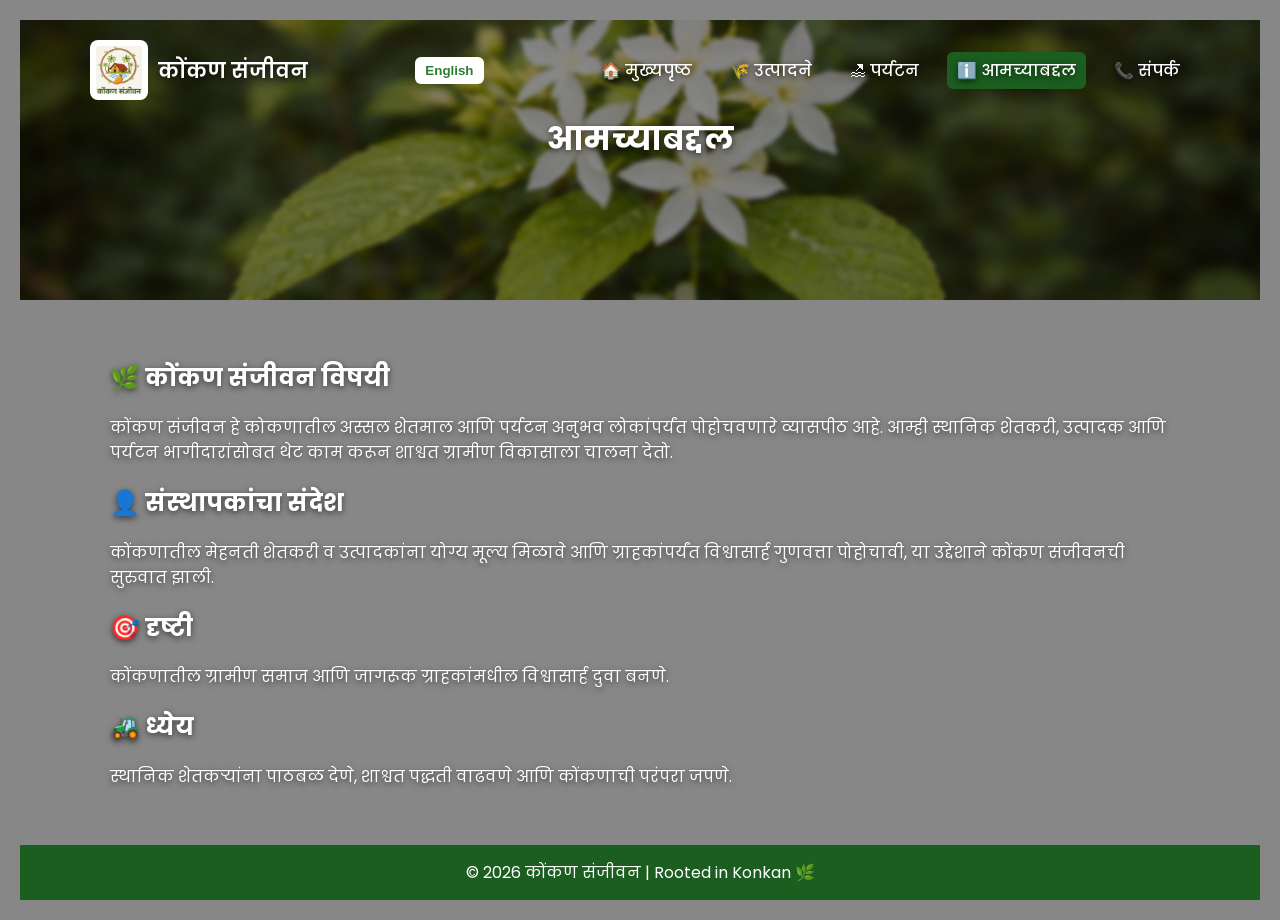
==== about.html @ dee040ec "Update about.html" ====
<!DOCTYPE html>
<html lang="mr">
<head>
<link rel="stylesheet" href="css/style.css">
<meta charset="UTF-8">
<title data-mr="आमच्याबद्दल | कोंकण संजीवन" data-en="About Us | Konkan Sanjeevan">
आमच्याबद्दल | कोंकण संजीवन
</title>

<!-- SEO -->
<meta name="description"
      content="Konkan Sanjeevan connects people with authentic Konkan farm products and tourism while supporting local farmers and sustainable rural livelihoods.">
<meta name="keywords"
      content="Konkan products, organic rice, alphonso mango, konkan tourism, local farmers, rural development">
<meta name="viewport" content="width=device-width, initial-scale=1.0">

<link href="https://fonts.googleapis.com/css2?family=Poppins&display=swap" rel="stylesheet">

</head>

<body>

<header class="site-header">
<header class="site-header about-header">
  <div class="nav-container">

    <div class="logo">
      <img src="images/konkansanjeevan_logo.png" alt="Konkan Sanjeevan">
      <span data-mr="कोंकण संजीवन" data-en="Konkan Sanjeevan">
        कोंकण संजीवन
      </span>
    </div>

    <button class="lang-btn" id="langBtn" onclick="toggleLanguage()">English</button>

    <div class="menu-toggle" onclick="toggleMenu()">☰</div>

    <nav id="navMenu">
      <a href="index.html" data-mr="🏠 मुख्यपृष्ठ" data-en="🏠 Home">🏠 मुख्यपृष्ठ</a>
      <a href="products.html" data-mr="🌾 उत्पादने" data-en="🌾 Products">🌾 उत्पादने</a>
      <a href="tourism.html" data-mr="🏖 पर्यटन" data-en="🏖 Tourism">🏖 पर्यटन</a>
      <a href="about.html" class="active" data-mr="ℹ️ आमच्याबद्दल" data-en="ℹ️ About">ℹ️ आमच्याबद्दल</a>
      <a href="contact.html" data-mr="📞 संपर्क" data-en="📞 Contact">📞 संपर्क</a>
    </nav>
  </div>

  <h1 class="page-title"
      data-mr="आमच्याबद्दल"
      data-en="About Us">
      आमच्याबद्दल
  </h1>
</header>

<section class="section">

  <!-- ABOUT -->
  <div class="box">
    <h2 data-mr="🌿 कोंकण संजीवन विषयी" data-en="🌿 About Konkan Sanjeevan">
      🌿 कोंकण संजीवन विषयी
    </h2>

    <p data-mr="कोंकण संजीवन हे कोकणातील अस्सल शेतमाल आणि पर्यटन अनुभव लोकांपर्यंत पोहोचवणारे व्यासपीठ आहे. आम्ही स्थानिक शेतकरी, उत्पादक आणि पर्यटन भागीदारांसोबत थेट काम करून शाश्वत ग्रामीण विकासाला चालना देतो."
       data-en="Konkan Sanjeevan is a purpose-driven platform connecting people with authentic Konkan farm products and tourism experiences while supporting local farmers and sustainable rural livelihoods.">
       कोंकण संजीवन हे कोकणातील अस्सल शेतमाल आणि पर्यटन अनुभव लोकांपर्यंत पोहोचवणारे व्यासपीठ आहे. आम्ही स्थानिक शेतकरी, उत्पादक आणि पर्यटन भागीदारांसोबत थेट काम करून शाश्वत ग्रामीण विकासाला चालना देतो.
    </p>
  </div>

  <!-- FOUNDER -->
  <div class="box">
    <h2 data-mr="👤 संस्थापकांचा संदेश" data-en="👤 Founder’s Message">
      👤 संस्थापकांचा संदेश
    </h2>

    <p data-mr="कोंकणातील मेहनती शेतकरी व उत्पादकांना योग्य मूल्य मिळावे आणि ग्राहकांपर्यंत विश्वासार्ह गुणवत्ता पोहोचावी, या उद्देशाने कोंकण संजीवनची सुरुवात झाली."
       data-en="Konkan Sanjeevan was started with a simple vision — to ensure that hardworking people of Konkan receive fair value and customers receive quality they can trust.">
       कोंकणातील मेहनती शेतकरी व उत्पादकांना योग्य मूल्य मिळावे आणि ग्राहकांपर्यंत विश्वासार्ह गुणवत्ता पोहोचावी, या उद्देशाने कोंकण संजीवनची सुरुवात झाली.
    </p>
  </div>

  <!-- VISION & MISSION -->
  <div class="icons">

    <div class="icon-box">
      <h2 data-mr="🎯 दृष्टी" data-en="🎯 Vision">🎯 दृष्टी</h2>
      <p data-mr="कोंकणातील ग्रामीण समाज आणि जागरूक ग्राहकांमधील विश्वासार्ह दुवा बनणे."
         data-en="To become a trusted bridge between Konkan’s rural communities and conscious consumers.">
         कोंकणातील ग्रामीण समाज आणि जागरूक ग्राहकांमधील विश्वासार्ह दुवा बनणे.
      </p>
    </div>

    <div class="icon-box">
      <h2 data-mr="🚜 ध्येय" data-en="🚜 Mission">🚜 ध्येय</h2>
      <p data-mr="स्थानिक शेतकऱ्यांना पाठबळ देणे, शाश्वत पद्धती वाढवणे आणि कोंकणाची परंपरा जपणे."
         data-en="Support local farmers, promote sustainable practices, and preserve Konkan’s heritage.">
         स्थानिक शेतकऱ्यांना पाठबळ देणे, शाश्वत पद्धती वाढवणे आणि कोंकणाची परंपरा जपणे.
      </p>
    </div>

  </div>

</section>

<footer>
  © 2026 कोंकण संजीवन | Rooted in Konkan 🌿
</footer>

<script>
function toggleMenu(){
  document.getElementById("navMenu").classList.toggle("show");
}

let lang="mr";
function toggleLanguage(){
  document.querySelectorAll("[data-mr]").forEach(el=>{
    el.innerText=(lang==="mr")?el.dataset.en:el.dataset.mr;
  });
  document.getElementById("langBtn").innerText=(lang==="mr")?"मराठी":"English";
  lang=(lang==="mr")?"en":"mr";
}
</script>

</body>
</html>
---- css/style.css ----
/* ========== GLOBAL RESET ========== */
* { box-sizing: border-box; }

body{
  margin:0;
  font-family:Poppins, Arial, sans-serif;
  background:#f4f6f4;
  color:#333;
}

/* ========== HEADER ========== */
.site-header{
  position: relative;
  color:#fff;
  padding:20px;
  min-height:280px;
  overflow:hidden;

  background-size:cover;
  background-position:center;
  background-repeat:no-repeat;

  transition: background-image 1s ease-in-out;
}

/* Dark overlay */
.site-header::before{
  content:"";
  position:absolute;
  inset:0;
  background:rgba(0,0,0,0.45);
  z-index:0;
}

/* Slight blur */
.site-header::after{
  content:"";
  position:absolute;
  inset:0;
  backdrop-filter: blur(2px);
  z-index:0;
}

/* Keep content above overlay */
.site-header *{
  position: relative;
  z-index:1;
}

/* Header images per page */
.home-header{background-image:url("../images/header1.jpg");}
.products-header{background-image:url("../images/header2.jpg");}
.tourism-header{background-image:url("../images/header3.jpg");}
.about-header{background-image:url("../images/header1.jpg");}
.contact-header{background-image:url("../images/header3.jpg");}

/* Premium text shadow */
.site-header h1,
.site-header h2,
.site-header p,
.site-header span,
.site-header a{
  text-shadow:0 2px 6px rgba(0,0,0,0.6);
}

/* ========== NAVBAR ========== */
.nav-container{
  max-width:1100px;
  margin:auto;
  display:flex;
  align-items:center;
  justify-content:space-between;
}

.logo{
  display:flex;
  align-items:center;
  gap:10px;
  font-size:1.3rem;
  font-weight:600;
}

.logo img{
  height:60px;
  background:#fff;
  padding:6px;
  border-radius:8px;
}

nav{
  display:flex;
  gap:18px;
}

nav a{
  color:#fff;
  text-decoration:none;
  padding:6px 10px;
  border-radius:6px;
  font-weight:500;
}

nav a:hover{background:rgba(255,255,255,0.2);}
nav a.active{background:#1b5e20;}

.menu-toggle{
  display:none;
  font-size:1.8rem;
  cursor:pointer;
}

.lang-btn{
  background:#fff;
  color:#2f7d32;
  border:none;
  padding:6px 10px;
  border-radius:6px;
  font-weight:600;
  cursor:pointer;
}

/* ========== HEADER TEXT FADE ========== */
.header-fade{
  opacity:0;
  transition:opacity 1.2s ease-in-out, transform 1.2s ease-in-out;
  transform: translateY(10px);
}

.header-fade.show{
  opacity:1;
  transform: translateY(0);
}

/* ========== CONTENT HELPERS ========== */
.section{max-width:1100px;margin:auto;padding:40px 20px;}
.page-title{text-align:center;margin-top:15px;}
.cards{display:grid;grid-template-columns:repeat(auto-fit,minmax(260px,1fr));gap:25px;}
.card{background:#fff;padding:25px;border-radius:12px;box-shadow:0 6px 18px rgba(0,0,0,.08);}
.btn{display:inline-block;margin-top:15px;padding:10px 18px;background:#2f7d32;color:#fff;text-decoration:none;border-radius:6px;}

/* ========== FOOTER ========== */
footer{
  background:#1b5e20;
  color:#fff;
  text-align:center;
  padding:15px;
}

/* ========== MOBILE ========== */
@media(max-width:768px){
  .menu-toggle{display:block;}

  nav{
    display:none;
    flex-direction:column;
    background:rgba(0,0,0,0.75);
    position:absolute;
    right:20px;
    top:70px;
    padding:15px;
    border-radius:10px;
  }

  nav.show{display:flex;}
  .logo img{height:48px;}
}
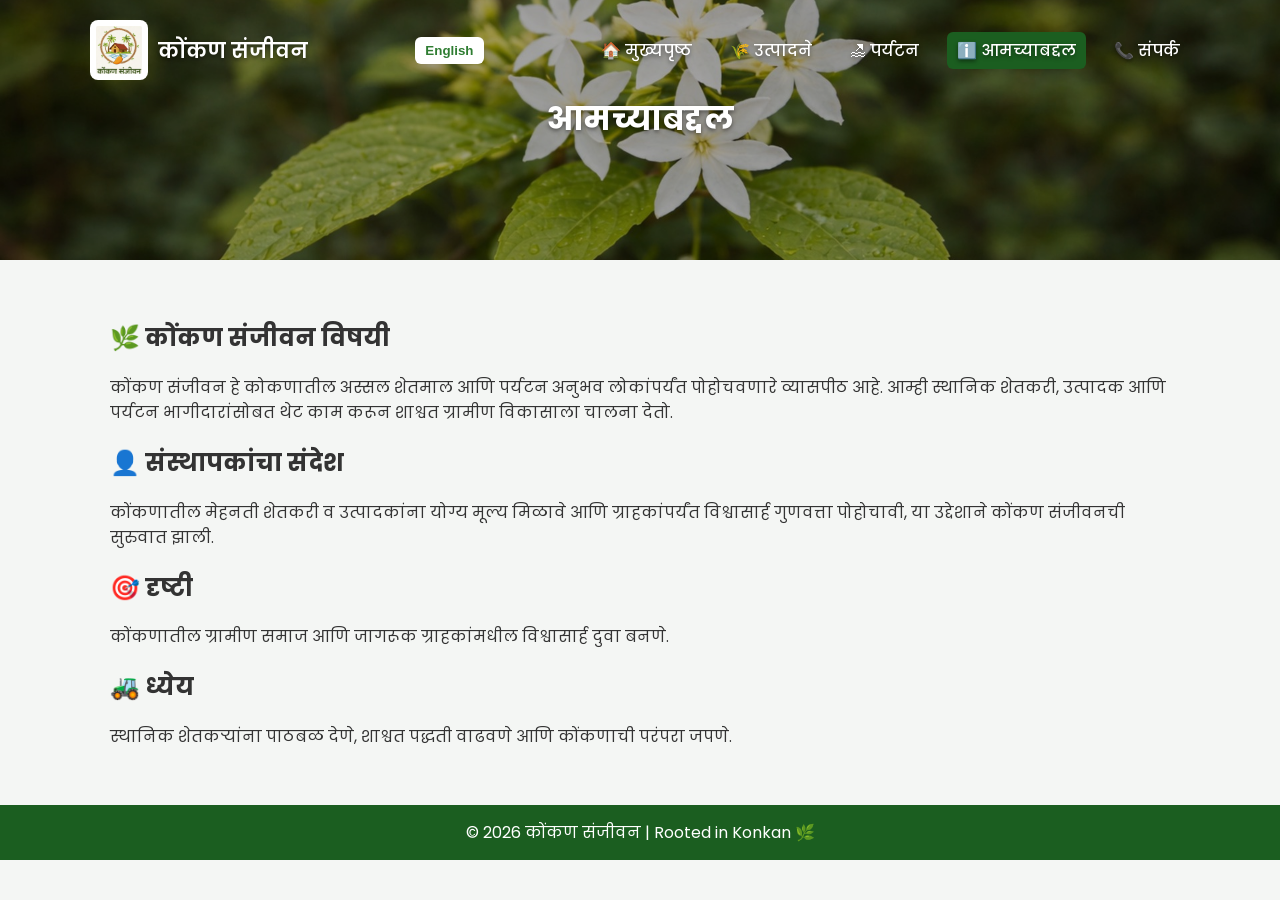
==== commit f9162fbc: "Update about.html" ====
--- a/about.html
+++ b/about.html
@@ -1,27 +1,30 @@
 <!DOCTYPE html>
 <html lang="mr">
 <head>
-<link rel="stylesheet" href="css/style.css">
-<meta charset="UTF-8">
-<title data-mr="आमच्याबद्दल | कोंकण संजीवन" data-en="About Us | Konkan Sanjeevan">
-आमच्याबद्दल | कोंकण संजीवन
-</title>
+  <meta charset="UTF-8">
+  <meta name="viewport" content="width=device-width, initial-scale=1.0">
 
-<!-- SEO -->
-<meta name="description"
-      content="Konkan Sanjeevan connects people with authentic Konkan farm products and tourism while supporting local farmers and sustainable rural livelihoods.">
-<meta name="keywords"
-      content="Konkan products, organic rice, alphonso mango, konkan tourism, local farmers, rural development">
-<meta name="viewport" content="width=device-width, initial-scale=1.0">
+  <!-- TITLE MUST BE STATIC -->
+  <title>About Us | Konkan Sanjeevan</title>
 
-<link href="https://fonts.googleapis.com/css2?family=Poppins&display=swap" rel="stylesheet">
+  <!-- SEO -->
+  <meta name="description"
+        content="Konkan Sanjeevan connects people with authentic Konkan farm products and tourism while supporting local farmers and sustainable rural livelihoods.">
+  <meta name="keywords"
+        content="Konkan products, organic rice, alphonso mango, konkan tourism, local farmers, rural development">
 
+  <!-- Google Font -->
+  <link href="https://fonts.googleapis.com/css2?family=Poppins&display=swap" rel="stylesheet">
+
+  <!-- Global CSS -->
+  <link rel="stylesheet" href="css/style.css">
 </head>
 
 <body>
 
-<header class="site-header">
+<!-- ✅ SINGLE CORRECT HEADER -->
 <header class="site-header about-header">
+
   <div class="nav-container">
 
     <div class="logo">
@@ -42,6 +45,7 @@
       <a href="about.html" class="active" data-mr="ℹ️ आमच्याबद्दल" data-en="ℹ️ About">ℹ️ आमच्याबद्दल</a>
       <a href="contact.html" data-mr="📞 संपर्क" data-en="📞 Contact">📞 संपर्क</a>
     </nav>
+
   </div>
 
   <h1 class="page-title"
@@ -53,7 +57,6 @@
 
 <section class="section">
 
-  <!-- ABOUT -->
   <div class="box">
     <h2 data-mr="🌿 कोंकण संजीवन विषयी" data-en="🌿 About Konkan Sanjeevan">
       🌿 कोंकण संजीवन विषयी
@@ -65,7 +68,6 @@
     </p>
   </div>
 
-  <!-- FOUNDER -->
   <div class="box">
     <h2 data-mr="👤 संस्थापकांचा संदेश" data-en="👤 Founder’s Message">
       👤 संस्थापकांचा संदेश
@@ -77,7 +79,6 @@
     </p>
   </div>
 
-  <!-- VISION & MISSION -->
   <div class="icons">
 
     <div class="icon-box">
@@ -105,18 +106,29 @@
 </footer>
 
 <script>
+/* MOBILE MENU */
 function toggleMenu(){
   document.getElementById("navMenu").classList.toggle("show");
 }
 
-let lang="mr";
+/* LANGUAGE SYSTEM (SAME AS OTHER PAGES) */
+let lang = localStorage.getItem("lang") || "mr";
+
+function applyLanguage(){
+  document.querySelectorAll("[data-mr]").forEach(el=>{
+    el.innerHTML = (lang === "mr") ? el.dataset.mr : el.dataset.en;
+  });
+  document.getElementById("langBtn").innerText =
+    (lang === "mr") ? "English" : "मराठी";
+}
+
 function toggleLanguage(){
-  document.querySelectorAll("[data-mr]").forEach(el=>{
-    el.innerText=(lang==="mr")?el.dataset.en:el.dataset.mr;
-  });
-  document.getElementById("langBtn").innerText=(lang==="mr")?"मराठी":"English";
-  lang=(lang==="mr")?"en":"mr";
+  lang = (lang === "mr") ? "en" : "mr";
+  localStorage.setItem("lang", lang);
+  applyLanguage();
 }
+
+applyLanguage();
 </script>
 
 </body>
--- a/css/style.css
+++ b/css/style.css
@@ -13,31 +13,20 @@
   position: relative;
   color:#fff;
   padding:20px;
-  min-height:280px;
+  min-height:260px;
   overflow:hidden;
 
   background-size:cover;
   background-position:center;
   background-repeat:no-repeat;
-
-  transition: background-image 1s ease-in-out;
 }
 
-/* Dark overlay */
+/* Soft dark overlay (natural look) */
 .site-header::before{
   content:"";
   position:absolute;
   inset:0;
-  background:rgba(0,0,0,0.45);
-  z-index:0;
-}
-
-/* Slight blur */
-.site-header::after{
-  content:"";
-  position:absolute;
-  inset:0;
-  backdrop-filter: blur(2px);
+  background:rgba(0,0,0,0.35);
   z-index:0;
 }
 
@@ -54,13 +43,13 @@
 .about-header{background-image:url("../images/header1.jpg");}
 .contact-header{background-image:url("../images/header3.jpg");}
 
-/* Premium text shadow */
+/* Clean readable text */
 .site-header h1,
 .site-header h2,
 .site-header p,
 .site-header span,
 .site-header a{
-  text-shadow:0 2px 6px rgba(0,0,0,0.6);
+  text-shadow:0 2px 4px rgba(0,0,0,0.45);
 }
 
 /* ========== NAVBAR ========== */
@@ -100,8 +89,13 @@
   font-weight:500;
 }
 
-nav a:hover{background:rgba(255,255,255,0.2);}
-nav a.active{background:#1b5e20;}
+nav a:hover{
+  background:rgba(255,255,255,0.2);
+}
+
+nav a.active{
+  background:#1b5e20;
+}
 
 .menu-toggle{
   display:none;
@@ -119,24 +113,40 @@
   cursor:pointer;
 }
 
-/* ========== HEADER TEXT FADE ========== */
-.header-fade{
-  opacity:0;
-  transition:opacity 1.2s ease-in-out, transform 1.2s ease-in-out;
-  transform: translateY(10px);
+/* ========== CONTENT HELPERS ========== */
+.section{
+  max-width:1100px;
+  margin:auto;
+  padding:40px 20px;
 }
 
-.header-fade.show{
-  opacity:1;
-  transform: translateY(0);
+.page-title{
+  text-align:center;
+  margin-top:15px;
 }
 
-/* ========== CONTENT HELPERS ========== */
-.section{max-width:1100px;margin:auto;padding:40px 20px;}
-.page-title{text-align:center;margin-top:15px;}
-.cards{display:grid;grid-template-columns:repeat(auto-fit,minmax(260px,1fr));gap:25px;}
-.card{background:#fff;padding:25px;border-radius:12px;box-shadow:0 6px 18px rgba(0,0,0,.08);}
-.btn{display:inline-block;margin-top:15px;padding:10px 18px;background:#2f7d32;color:#fff;text-decoration:none;border-radius:6px;}
+.cards{
+  display:grid;
+  grid-template-columns:repeat(auto-fit,minmax(260px,1fr));
+  gap:25px;
+}
+
+.card{
+  background:#fff;
+  padding:25px;
+  border-radius:12px;
+  box-shadow:0 6px 18px rgba(0,0,0,.08);
+}
+
+.btn{
+  display:inline-block;
+  margin-top:15px;
+  padding:10px 18px;
+  background:#2f7d32;
+  color:#fff;
+  text-decoration:none;
+  border-radius:6px;
+}
 
 /* ========== FOOTER ========== */
 footer{
@@ -148,12 +158,14 @@
 
 /* ========== MOBILE ========== */
 @media(max-width:768px){
-  .menu-toggle{display:block;}
+  .menu-toggle{
+    display:block;
+  }
 
   nav{
     display:none;
     flex-direction:column;
-    background:rgba(0,0,0,0.75);
+    background:rgba(0,0,0,0.8);
     position:absolute;
     right:20px;
     top:70px;
@@ -161,6 +173,11 @@
     border-radius:10px;
   }
 
-  nav.show{display:flex;}
-  .logo img{height:48px;}
+  nav.show{
+    display:flex;
+  }
+
+  .logo img{
+    height:48px;
+  }
 }
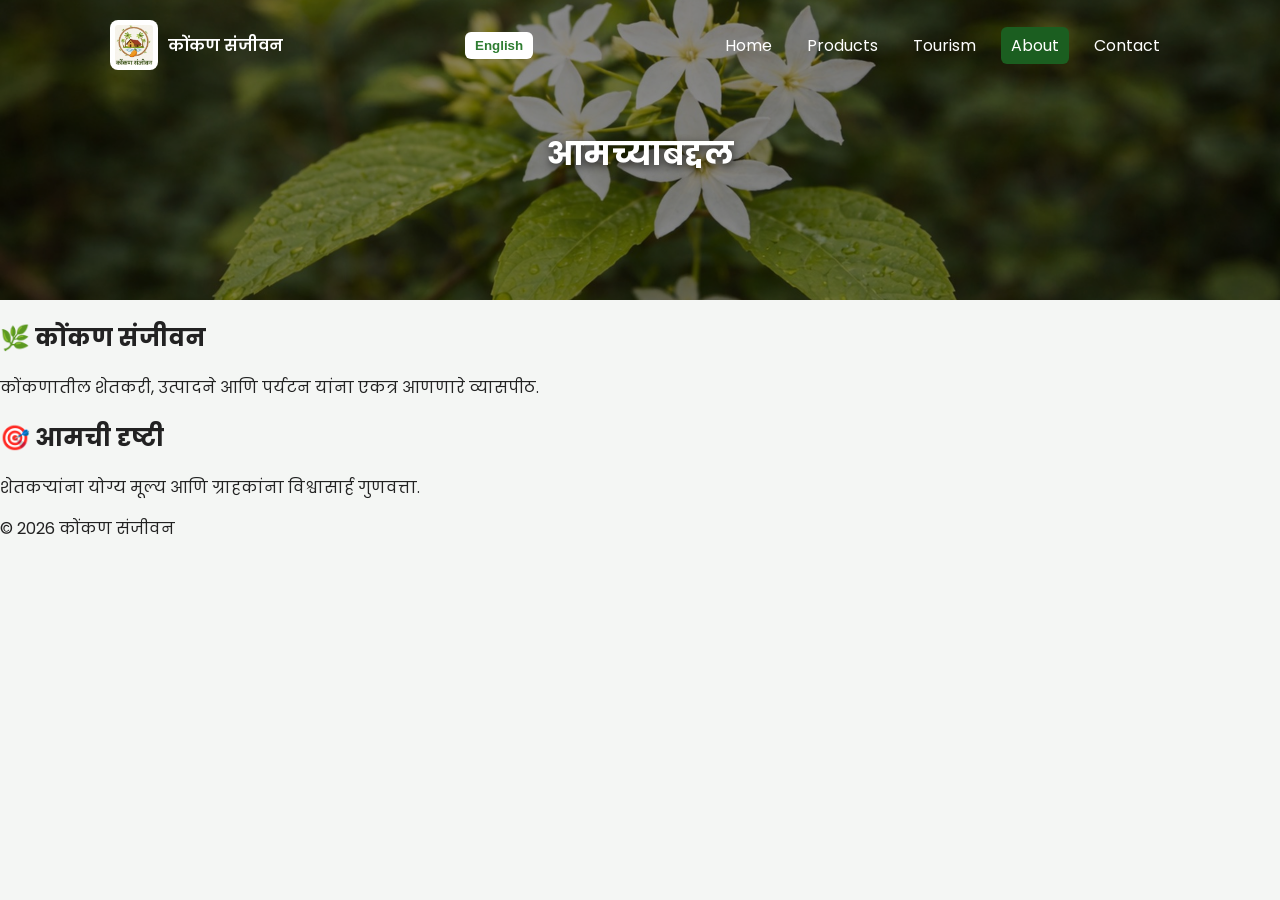
==== commit e771f724: "Update about.html" ====
--- a/about.html
+++ b/about.html
@@ -1,51 +1,33 @@
 <!DOCTYPE html>
 <html lang="mr">
 <head>
-  <meta charset="UTF-8">
-  <meta name="viewport" content="width=device-width, initial-scale=1.0">
-
-  <!-- TITLE MUST BE STATIC -->
-  <title>About Us | Konkan Sanjeevan</title>
-
-  <!-- SEO -->
-  <meta name="description"
-        content="Konkan Sanjeevan connects people with authentic Konkan farm products and tourism while supporting local farmers and sustainable rural livelihoods.">
-  <meta name="keywords"
-        content="Konkan products, organic rice, alphonso mango, konkan tourism, local farmers, rural development">
-
-  <!-- Google Font -->
-  <link href="https://fonts.googleapis.com/css2?family=Poppins&display=swap" rel="stylesheet">
-
-  <!-- Global CSS -->
-  <link rel="stylesheet" href="css/style.css">
+<meta charset="UTF-8">
+<meta name="viewport" content="width=device-width,initial-scale=1.0">
+<title>आमच्याबद्दल | Konkan Sanjeevan</title>
+<meta name="description" content="About Konkan Sanjeevan – supporting farmers and Konkan heritage">
+<link rel="stylesheet" href="css/style.css">
+<link href="https://fonts.googleapis.com/css2?family=Poppins&display=swap" rel="stylesheet">
 </head>
 
 <body>
 
-<!-- ✅ SINGLE CORRECT HEADER -->
-<header class="site-header about-header">
-
+<header class="site-header" data-slide="1">
   <div class="nav-container">
-
     <div class="logo">
-      <img src="images/konkansanjeevan_logo.png" alt="Konkan Sanjeevan">
-      <span data-mr="कोंकण संजीवन" data-en="Konkan Sanjeevan">
-        कोंकण संजीवन
-      </span>
+      <img src="images/konkansanjeevan_logo.png">
+      <span data-mr="कोंकण संजीवन" data-en="Konkan Sanjeevan">कोंकण संजीवन</span>
     </div>
 
-    <button class="lang-btn" id="langBtn" onclick="toggleLanguage()">English</button>
-
+    <button class="lang-btn" onclick="toggleLanguage()">English</button>
     <div class="menu-toggle" onclick="toggleMenu()">☰</div>
 
     <nav id="navMenu">
-      <a href="index.html" data-mr="🏠 मुख्यपृष्ठ" data-en="🏠 Home">🏠 मुख्यपृष्ठ</a>
-      <a href="products.html" data-mr="🌾 उत्पादने" data-en="🌾 Products">🌾 उत्पादने</a>
-      <a href="tourism.html" data-mr="🏖 पर्यटन" data-en="🏖 Tourism">🏖 पर्यटन</a>
-      <a href="about.html" class="active" data-mr="ℹ️ आमच्याबद्दल" data-en="ℹ️ About">ℹ️ आमच्याबद्दल</a>
-      <a href="contact.html" data-mr="📞 संपर्क" data-en="📞 Contact">📞 संपर्क</a>
+      <a href="index.html">Home</a>
+      <a href="products.html">Products</a>
+      <a href="tourism.html">Tourism</a>
+      <a class="active" href="about.html">About</a>
+      <a href="contact.html">Contact</a>
     </nav>
-
   </div>
 
   <h1 class="page-title"
@@ -56,79 +38,37 @@
 </header>
 
 <section class="section">
-
-  <div class="box">
-    <h2 data-mr="🌿 कोंकण संजीवन विषयी" data-en="🌿 About Konkan Sanjeevan">
-      🌿 कोंकण संजीवन विषयी
-    </h2>
-
-    <p data-mr="कोंकण संजीवन हे कोकणातील अस्सल शेतमाल आणि पर्यटन अनुभव लोकांपर्यंत पोहोचवणारे व्यासपीठ आहे. आम्ही स्थानिक शेतकरी, उत्पादक आणि पर्यटन भागीदारांसोबत थेट काम करून शाश्वत ग्रामीण विकासाला चालना देतो."
-       data-en="Konkan Sanjeevan is a purpose-driven platform connecting people with authentic Konkan farm products and tourism experiences while supporting local farmers and sustainable rural livelihoods.">
-       कोंकण संजीवन हे कोकणातील अस्सल शेतमाल आणि पर्यटन अनुभव लोकांपर्यंत पोहोचवणारे व्यासपीठ आहे. आम्ही स्थानिक शेतकरी, उत्पादक आणि पर्यटन भागीदारांसोबत थेट काम करून शाश्वत ग्रामीण विकासाला चालना देतो.
+  <div class="card">
+    <h2 data-mr="🌿 कोंकण संजीवन" data-en="🌿 Konkan Sanjeevan">🌿 कोंकण संजीवन</h2>
+    <p data-mr="कोंकणातील शेतकरी, उत्पादने आणि पर्यटन यांना एकत्र आणणारे व्यासपीठ."
+       data-en="A platform connecting Konkan farmers, products and tourism.">
+       कोंकणातील शेतकरी, उत्पादने आणि पर्यटन यांना एकत्र आणणारे व्यासपीठ.
     </p>
   </div>
 
-  <div class="box">
-    <h2 data-mr="👤 संस्थापकांचा संदेश" data-en="👤 Founder’s Message">
-      👤 संस्थापकांचा संदेश
-    </h2>
-
-    <p data-mr="कोंकणातील मेहनती शेतकरी व उत्पादकांना योग्य मूल्य मिळावे आणि ग्राहकांपर्यंत विश्वासार्ह गुणवत्ता पोहोचावी, या उद्देशाने कोंकण संजीवनची सुरुवात झाली."
-       data-en="Konkan Sanjeevan was started with a simple vision — to ensure that hardworking people of Konkan receive fair value and customers receive quality they can trust.">
-       कोंकणातील मेहनती शेतकरी व उत्पादकांना योग्य मूल्य मिळावे आणि ग्राहकांपर्यंत विश्वासार्ह गुणवत्ता पोहोचावी, या उद्देशाने कोंकण संजीवनची सुरुवात झाली.
+  <div class="card">
+    <h2 data-mr="🎯 आमची दृष्टी" data-en="🎯 Our Vision">🎯 आमची दृष्टी</h2>
+    <p data-mr="शेतकऱ्यांना योग्य मूल्य आणि ग्राहकांना विश्वासार्ह गुणवत्ता."
+       data-en="Fair value to farmers and trusted quality to customers.">
+       शेतकऱ्यांना योग्य मूल्य आणि ग्राहकांना विश्वासार्ह गुणवत्ता.
     </p>
   </div>
-
-  <div class="icons">
-
-    <div class="icon-box">
-      <h2 data-mr="🎯 दृष्टी" data-en="🎯 Vision">🎯 दृष्टी</h2>
-      <p data-mr="कोंकणातील ग्रामीण समाज आणि जागरूक ग्राहकांमधील विश्वासार्ह दुवा बनणे."
-         data-en="To become a trusted bridge between Konkan’s rural communities and conscious consumers.">
-         कोंकणातील ग्रामीण समाज आणि जागरूक ग्राहकांमधील विश्वासार्ह दुवा बनणे.
-      </p>
-    </div>
-
-    <div class="icon-box">
-      <h2 data-mr="🚜 ध्येय" data-en="🚜 Mission">🚜 ध्येय</h2>
-      <p data-mr="स्थानिक शेतकऱ्यांना पाठबळ देणे, शाश्वत पद्धती वाढवणे आणि कोंकणाची परंपरा जपणे."
-         data-en="Support local farmers, promote sustainable practices, and preserve Konkan’s heritage.">
-         स्थानिक शेतकऱ्यांना पाठबळ देणे, शाश्वत पद्धती वाढवणे आणि कोंकणाची परंपरा जपणे.
-      </p>
-    </div>
-
-  </div>
-
 </section>
 
 <footer>
-  © 2026 कोंकण संजीवन | Rooted in Konkan 🌿
+© 2026 कोंकण संजीवन
 </footer>
 
 <script>
-/* MOBILE MENU */
-function toggleMenu(){
-  document.getElementById("navMenu").classList.toggle("show");
+function toggleMenu(){navMenu.classList.toggle("show")}
+let lang=localStorage.getItem("lang")||"mr";
+function toggleLanguage(){
+  document.querySelectorAll("[data-mr]").forEach(el=>{
+    el.innerText=(lang==="mr")?el.dataset.en:el.dataset.mr;
+  });
+  lang=(lang==="mr")?"en":"mr";
+  localStorage.setItem("lang",lang);
 }
-
-/* LANGUAGE SYSTEM (SAME AS OTHER PAGES) */
-let lang = localStorage.getItem("lang") || "mr";
-
-function applyLanguage(){
-  document.querySelectorAll("[data-mr]").forEach(el=>{
-    el.innerHTML = (lang === "mr") ? el.dataset.mr : el.dataset.en;
-  });
-  document.getElementById("langBtn").innerText =
-    (lang === "mr") ? "English" : "मराठी";
-}
-
-function toggleLanguage(){
-  lang = (lang === "mr") ? "en" : "mr";
-  localStorage.setItem("lang", lang);
-  applyLanguage();
-}
-
-applyLanguage();
 </script>
 
 </body>
--- a/css/style.css
+++ b/css/style.css
@@ -1,183 +1,62 @@
-/* ========== GLOBAL RESET ========== */
-* { box-sizing: border-box; }
-
+*{box-sizing:border-box}
 body{
   margin:0;
-  font-family:Poppins, Arial, sans-serif;
+  font-family:Poppins,Arial,sans-serif;
   background:#f4f6f4;
-  color:#333;
+  color:#222;
 }
 
-/* ========== HEADER ========== */
+/* ===== HEADER ===== */
 .site-header{
-  position: relative;
+  position:relative;
+  min-height:300px;
   color:#fff;
-  padding:20px;
-  min-height:260px;
-  overflow:hidden;
-
   background-size:cover;
   background-position:center;
-  background-repeat:no-repeat;
+  overflow:hidden;
 }
-
-/* Soft dark overlay (natural look) */
 .site-header::before{
   content:"";
   position:absolute;
   inset:0;
-  background:rgba(0,0,0,0.35);
-  z-index:0;
+  background:rgba(0,0,0,0.45);
 }
+.site-header *{position:relative;z-index:1}
 
-/* Keep content above overlay */
-.site-header *{
-  position: relative;
-  z-index:1;
-}
+/* Slideshow */
+.site-header[data-slide="1"]{background-image:url("../images/header1.jpg")}
+.site-header[data-slide="2"]{background-image:url("../images/header2.jpg")}
+.site-header[data-slide="3"]{background-image:url("../images/header3.jpg")}
 
-/* Header images per page */
-.home-header{background-image:url("../images/header1.jpg");}
-.products-header{background-image:url("../images/header2.jpg");}
-.tourism-header{background-image:url("../images/header3.jpg");}
-.about-header{background-image:url("../images/header1.jpg");}
-.contact-header{background-image:url("../images/header3.jpg");}
-
-/* Clean readable text */
-.site-header h1,
-.site-header h2,
-.site-header p,
-.site-header span,
-.site-header a{
-  text-shadow:0 2px 4px rgba(0,0,0,0.45);
-}
-
-/* ========== NAVBAR ========== */
 .nav-container{
   max-width:1100px;
   margin:auto;
+  padding:20px;
   display:flex;
   align-items:center;
   justify-content:space-between;
 }
+.logo{display:flex;gap:10px;align-items:center;font-weight:600}
+.logo img{height:50px;background:#fff;padding:5px;border-radius:8px}
 
-.logo{
-  display:flex;
-  align-items:center;
-  gap:10px;
-  font-size:1.3rem;
-  font-weight:600;
+nav{display:flex;gap:15px}
+nav a{
+  color:#fff;text-decoration:none;padding:6px 10px;border-radius:6px
 }
+nav a.active,nav a:hover{background:#1b5e20}
 
-.logo img{
-  height:60px;
-  background:#fff;
-  padding:6px;
-  border-radius:8px;
-}
-
-nav{
-  display:flex;
-  gap:18px;
-}
-
-nav a{
-  color:#fff;
-  text-decoration:none;
-  padding:6px 10px;
-  border-radius:6px;
-  font-weight:500;
-}
-
-nav a:hover{
-  background:rgba(255,255,255,0.2);
-}
-
-nav a.active{
-  background:#1b5e20;
-}
-
-.menu-toggle{
-  display:none;
-  font-size:1.8rem;
-  cursor:pointer;
-}
-
+.menu-toggle{display:none;font-size:1.8rem;cursor:pointer}
 .lang-btn{
-  background:#fff;
-  color:#2f7d32;
-  border:none;
-  padding:6px 10px;
-  border-radius:6px;
-  font-weight:600;
-  cursor:pointer;
-}
-
-/* ========== CONTENT HELPERS ========== */
-.section{
-  max-width:1100px;
-  margin:auto;
-  padding:40px 20px;
+  background:#fff;color:#2f7d32;border:none;
+  padding:6px 10px;border-radius:6px;font-weight:600;cursor:pointer
 }
 
 .page-title{
   text-align:center;
-  margin-top:15px;
+  margin-top:40px;
+  font-size:2rem;
+  text-shadow:0 3px 8px rgba(0,0,0,.7);
 }
 
-.cards{
-  display:grid;
-  grid-template-columns:repeat(auto-fit,minmax(260px,1fr));
-  gap:25px;
-}
-
-.card{
-  background:#fff;
-  padding:25px;
-  border-radius:12px;
-  box-shadow:0 6px 18px rgba(0,0,0,.08);
-}
-
-.btn{
-  display:inline-block;
-  margin-top:15px;
-  padding:10px 18px;
-  background:#2f7d32;
-  color:#fff;
-  text-decoration:none;
-  border-radius:6px;
-}
-
-/* ========== FOOTER ========== */
-footer{
-  background:#1b5e20;
-  color:#fff;
-  text-align:center;
-  padding:15px;
-}
-
-/* ========== MOBILE ========== */
-@media(max-width:768px){
-  .menu-toggle{
-    display:block;
-  }
-
-  nav{
-    display:none;
-    flex-direction:column;
-    background:rgba(0,0,0,0.8);
-    position:absolute;
-    right:20px;
-    top:70px;
-    padding:15px;
-    border-radius:10px;
-  }
-
-  nav.show{
-    display:flex;
-  }
-
-  .logo img{
-    height:48px;
-  }
-}
+/* ===== CONTENT ===== */
+.section{max-width:1100px;
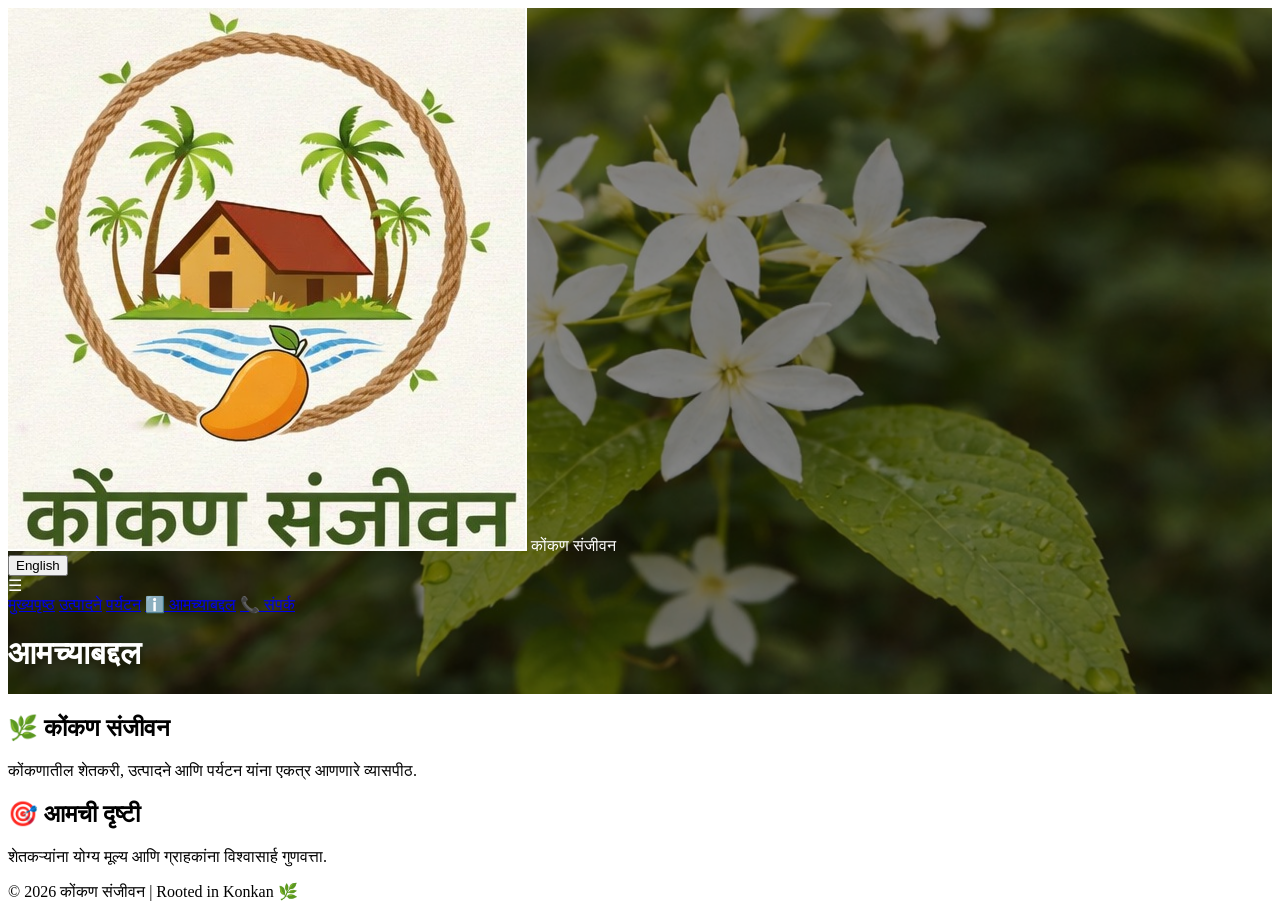
==== commit 7c09cae9: "Update about.html" ====
--- a/about.html
+++ b/about.html
@@ -3,73 +3,100 @@
 <head>
 <meta charset="UTF-8">
 <meta name="viewport" content="width=device-width,initial-scale=1.0">
+
 <title>आमच्याबद्दल | Konkan Sanjeevan</title>
-<meta name="description" content="About Konkan Sanjeevan – supporting farmers and Konkan heritage">
+
+<meta name="description"
+content="About Konkan Sanjeevan – supporting farmers and preserving Konkan heritage">
+
 <link rel="stylesheet" href="css/style.css">
 <link href="https://fonts.googleapis.com/css2?family=Poppins&display=swap" rel="stylesheet">
 </head>
 
 <body>
 
-<header class="site-header" data-slide="1">
+<!-- ================= HEADER ================= -->
+<header class="site-header about-header">
   <div class="nav-container">
+
     <div class="logo">
-      <img src="images/konkansanjeevan_logo.png">
-      <span data-mr="कोंकण संजीवन" data-en="Konkan Sanjeevan">कोंकण संजीवन</span>
+      <img src="images/konkansanjeevan_logo.png" alt="Konkan Sanjeevan">
+      <span data-mr="कोंकण संजीवन" data-en="Konkan Sanjeevan">
+        कोंकण संजीवन
+      </span>
     </div>
 
-    <button class="lang-btn" onclick="toggleLanguage()">English</button>
+    <button class="lang-btn" id="langBtn" onclick="toggleLanguage()">
+      English
+    </button>
+
     <div class="menu-toggle" onclick="toggleMenu()">☰</div>
 
     <nav id="navMenu">
-      <a href="index.html">Home</a>
-      <a href="products.html">Products</a>
-      <a href="tourism.html">Tourism</a>
-      <a class="active" href="about.html">About</a>
-      <a href="contact.html">Contact</a>
+      <a href="index.html"
+         data-mr="मुख्यपृष्ठ" data-en="Home">
+         मुख्यपृष्ठ
+      </a>
+      <a href="products.html"
+         data-mr="उत्पादने" data-en="Products">
+         उत्पादने
+      </a>
+      <a href="tourism.html"
+         data-mr="पर्यटन" data-en="Tourism">
+         पर्यटन
+      </a>
+      <a href="about.html" class="active"
+         data-mr="ℹ️ आमच्याबद्दल" data-en="ℹ️ About">
+         ℹ️ आमच्याबद्दल
+      </a>
+      <a href="contact.html"
+         data-mr="📞 संपर्क" data-en="📞 Contact">
+         📞 संपर्क
+      </a>
     </nav>
   </div>
 
-  <h1 class="page-title"
+  <h1 class="page-title header-fade show"
       data-mr="आमच्याबद्दल"
       data-en="About Us">
       आमच्याबद्दल
   </h1>
 </header>
 
+<!-- ================= CONTENT ================= -->
 <section class="section">
+
   <div class="card">
-    <h2 data-mr="🌿 कोंकण संजीवन" data-en="🌿 Konkan Sanjeevan">🌿 कोंकण संजीवन</h2>
+    <h2 data-mr="🌿 कोंकण संजीवन" data-en="🌿 Konkan Sanjeevan">
+      🌿 कोंकण संजीवन
+    </h2>
+
     <p data-mr="कोंकणातील शेतकरी, उत्पादने आणि पर्यटन यांना एकत्र आणणारे व्यासपीठ."
-       data-en="A platform connecting Konkan farmers, products and tourism.">
+       data-en="A platform connecting Konkan farmers, products, and tourism.">
        कोंकणातील शेतकरी, उत्पादने आणि पर्यटन यांना एकत्र आणणारे व्यासपीठ.
     </p>
   </div>
 
   <div class="card">
-    <h2 data-mr="🎯 आमची दृष्टी" data-en="🎯 Our Vision">🎯 आमची दृष्टी</h2>
+    <h2 data-mr="🎯 आमची दृष्टी" data-en="🎯 Our Vision">
+      🎯 आमची दृष्टी
+    </h2>
+
     <p data-mr="शेतकऱ्यांना योग्य मूल्य आणि ग्राहकांना विश्वासार्ह गुणवत्ता."
-       data-en="Fair value to farmers and trusted quality to customers.">
+       data-en="Fair value for farmers and trusted quality for customers.">
        शेतकऱ्यांना योग्य मूल्य आणि ग्राहकांना विश्वासार्ह गुणवत्ता.
     </p>
   </div>
+
 </section>
 
+<!-- ================= FOOTER ================= -->
 <footer>
-© 2026 कोंकण संजीवन
+© 2026 कोंकण संजीवन | Rooted in Konkan 🌿
 </footer>
 
-<script>
-function toggleMenu(){navMenu.classList.toggle("show")}
-let lang=localStorage.getItem("lang")||"mr";
-function toggleLanguage(){
-  document.querySelectorAll("[data-mr]").forEach(el=>{
-    el.innerText=(lang==="mr")?el.dataset.en:el.dataset.mr;
-  });
-  lang=(lang==="mr")?"en":"mr";
-  localStorage.setItem("lang",lang);
-}
-</script>
+<!-- ================= JS ================= -->
+<script src="js/main.js"></script>
 
 </body>
 </html>
--- a/css/style.css
+++ b/css/style.css
@@ -1,11 +1,3 @@
-*{box-sizing:border-box}
-body{
-  margin:0;
-  font-family:Poppins,Arial,sans-serif;
-  background:#f4f6f4;
-  color:#222;
-}
-
 /* ===== HEADER ===== */
 .site-header{
   position:relative;
@@ -15,48 +7,35 @@
   background-position:center;
   overflow:hidden;
 }
+
+/* Static header images per page */
+.home-header{
+  background-image:url("../images/header1.jpg");
+}
+.products-header{
+  background-image:url("../images/header2.jpg");
+}
+.tourism-header{
+  background-image:url("../images/header3.jpg");
+}
+.about-header{
+  background-image:url("../images/header1.jpg");
+}
+.contact-header{
+  background-image:url("../images/header3.jpg");
+}
+
+/* Dark overlay */
 .site-header::before{
   content:"";
   position:absolute;
   inset:0;
-  background:rgba(0,0,0,0.45);
-}
-.site-header *{position:relative;z-index:1}
-
-/* Slideshow */
-.site-header[data-slide="1"]{background-image:url("../images/header1.jpg")}
-.site-header[data-slide="2"]{background-image:url("../images/header2.jpg")}
-.site-header[data-slide="3"]{background-image:url("../images/header3.jpg")}
-
-.nav-container{
-  max-width:1100px;
-  margin:auto;
-  padding:20px;
-  display:flex;
-  align-items:center;
-  justify-content:space-between;
-}
-.logo{display:flex;gap:10px;align-items:center;font-weight:600}
-.logo img{height:50px;background:#fff;padding:5px;border-radius:8px}
-
-nav{display:flex;gap:15px}
-nav a{
-  color:#fff;text-decoration:none;padding:6px 10px;border-radius:6px
-}
-nav a.active,nav a:hover{background:#1b5e20}
-
-.menu-toggle{display:none;font-size:1.8rem;cursor:pointer}
-.lang-btn{
-  background:#fff;color:#2f7d32;border:none;
-  padding:6px 10px;border-radius:6px;font-weight:600;cursor:pointer
+  background:rgba(0,0,0,.45);
+  z-index:0;
 }
 
-.page-title{
-  text-align:center;
-  margin-top:40px;
-  font-size:2rem;
-  text-shadow:0 3px 8px rgba(0,0,0,.7);
+/* Keep content above overlay */
+.site-header *{
+  position:relative;
+  z-index:1;
 }
-
-/* ===== CONTENT ===== */
-.section{max-width:1100px;
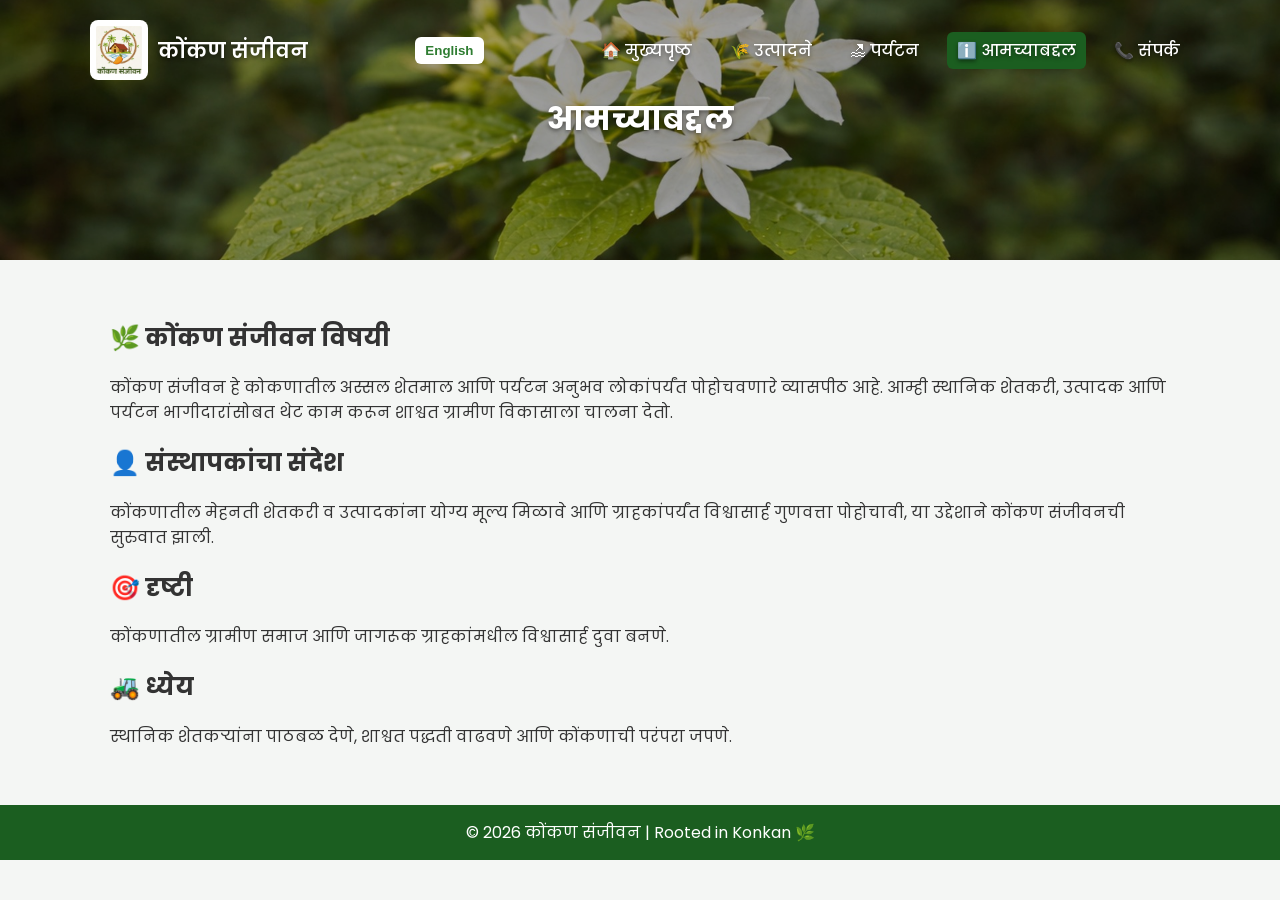
==== commit 957d9048: "Update about.html" ====
--- a/about.html
+++ b/about.html
@@ -1,22 +1,30 @@
 <!DOCTYPE html>
 <html lang="mr">
 <head>
-<meta charset="UTF-8">
-<meta name="viewport" content="width=device-width,initial-scale=1.0">
+  <meta charset="UTF-8">
+  <meta name="viewport" content="width=device-width, initial-scale=1.0">
 
-<title>आमच्याबद्दल | Konkan Sanjeevan</title>
+  <!-- TITLE MUST BE STATIC -->
+  <title>About Us | Konkan Sanjeevan</title>
 
-<meta name="description"
-content="About Konkan Sanjeevan – supporting farmers and preserving Konkan heritage">
+  <!-- SEO -->
+  <meta name="description"
+        content="Konkan Sanjeevan connects people with authentic Konkan farm products and tourism while supporting local farmers and sustainable rural livelihoods.">
+  <meta name="keywords"
+        content="Konkan products, organic rice, alphonso mango, konkan tourism, local farmers, rural development">
 
-<link rel="stylesheet" href="css/style.css">
-<link href="https://fonts.googleapis.com/css2?family=Poppins&display=swap" rel="stylesheet">
+  <!-- Google Font -->
+  <link href="https://fonts.googleapis.com/css2?family=Poppins&display=swap" rel="stylesheet">
+
+  <!-- Global CSS -->
+  <link rel="stylesheet" href="css/style.css">
 </head>
 
 <body>
 
-<!-- ================= HEADER ================= -->
+<!-- ✅ SINGLE CORRECT HEADER -->
 <header class="site-header about-header">
+
   <div class="nav-container">
 
     <div class="logo">
@@ -26,77 +34,102 @@
       </span>
     </div>
 
-    <button class="lang-btn" id="langBtn" onclick="toggleLanguage()">
-      English
-    </button>
+    <button class="lang-btn" id="langBtn" onclick="toggleLanguage()">English</button>
 
     <div class="menu-toggle" onclick="toggleMenu()">☰</div>
 
     <nav id="navMenu">
-      <a href="index.html"
-         data-mr="मुख्यपृष्ठ" data-en="Home">
-         मुख्यपृष्ठ
-      </a>
-      <a href="products.html"
-         data-mr="उत्पादने" data-en="Products">
-         उत्पादने
-      </a>
-      <a href="tourism.html"
-         data-mr="पर्यटन" data-en="Tourism">
-         पर्यटन
-      </a>
-      <a href="about.html" class="active"
-         data-mr="ℹ️ आमच्याबद्दल" data-en="ℹ️ About">
-         ℹ️ आमच्याबद्दल
-      </a>
-      <a href="contact.html"
-         data-mr="📞 संपर्क" data-en="📞 Contact">
-         📞 संपर्क
-      </a>
+      <a href="index.html" data-mr="🏠 मुख्यपृष्ठ" data-en="🏠 Home">🏠 मुख्यपृष्ठ</a>
+      <a href="products.html" data-mr="🌾 उत्पादने" data-en="🌾 Products">🌾 उत्पादने</a>
+      <a href="tourism.html" data-mr="🏖 पर्यटन" data-en="🏖 Tourism">🏖 पर्यटन</a>
+      <a href="about.html" class="active" data-mr="ℹ️ आमच्याबद्दल" data-en="ℹ️ About">ℹ️ आमच्याबद्दल</a>
+      <a href="contact.html" data-mr="📞 संपर्क" data-en="📞 Contact">📞 संपर्क</a>
     </nav>
+
   </div>
 
-  <h1 class="page-title header-fade show"
+  <h1 class="page-title"
       data-mr="आमच्याबद्दल"
       data-en="About Us">
       आमच्याबद्दल
   </h1>
 </header>
 
-<!-- ================= CONTENT ================= -->
 <section class="section">
 
-  <div class="card">
-    <h2 data-mr="🌿 कोंकण संजीवन" data-en="🌿 Konkan Sanjeevan">
-      🌿 कोंकण संजीवन
+  <div class="box">
+    <h2 data-mr="🌿 कोंकण संजीवन विषयी" data-en="🌿 About Konkan Sanjeevan">
+      🌿 कोंकण संजीवन विषयी
     </h2>
 
-    <p data-mr="कोंकणातील शेतकरी, उत्पादने आणि पर्यटन यांना एकत्र आणणारे व्यासपीठ."
-       data-en="A platform connecting Konkan farmers, products, and tourism.">
-       कोंकणातील शेतकरी, उत्पादने आणि पर्यटन यांना एकत्र आणणारे व्यासपीठ.
+    <p data-mr="कोंकण संजीवन हे कोकणातील अस्सल शेतमाल आणि पर्यटन अनुभव लोकांपर्यंत पोहोचवणारे व्यासपीठ आहे. आम्ही स्थानिक शेतकरी, उत्पादक आणि पर्यटन भागीदारांसोबत थेट काम करून शाश्वत ग्रामीण विकासाला चालना देतो."
+       data-en="Konkan Sanjeevan is a purpose-driven platform connecting people with authentic Konkan farm products and tourism experiences while supporting local farmers and sustainable rural livelihoods.">
+       कोंकण संजीवन हे कोकणातील अस्सल शेतमाल आणि पर्यटन अनुभव लोकांपर्यंत पोहोचवणारे व्यासपीठ आहे. आम्ही स्थानिक शेतकरी, उत्पादक आणि पर्यटन भागीदारांसोबत थेट काम करून शाश्वत ग्रामीण विकासाला चालना देतो.
     </p>
   </div>
 
-  <div class="card">
-    <h2 data-mr="🎯 आमची दृष्टी" data-en="🎯 Our Vision">
-      🎯 आमची दृष्टी
+  <div class="box">
+    <h2 data-mr="👤 संस्थापकांचा संदेश" data-en="👤 Founder’s Message">
+      👤 संस्थापकांचा संदेश
     </h2>
 
-    <p data-mr="शेतकऱ्यांना योग्य मूल्य आणि ग्राहकांना विश्वासार्ह गुणवत्ता."
-       data-en="Fair value for farmers and trusted quality for customers.">
-       शेतकऱ्यांना योग्य मूल्य आणि ग्राहकांना विश्वासार्ह गुणवत्ता.
+    <p data-mr="कोंकणातील मेहनती शेतकरी व उत्पादकांना योग्य मूल्य मिळावे आणि ग्राहकांपर्यंत विश्वासार्ह गुणवत्ता पोहोचावी, या उद्देशाने कोंकण संजीवनची सुरुवात झाली."
+       data-en="Konkan Sanjeevan was started with a simple vision — to ensure that hardworking people of Konkan receive fair value and customers receive quality they can trust.">
+       कोंकणातील मेहनती शेतकरी व उत्पादकांना योग्य मूल्य मिळावे आणि ग्राहकांपर्यंत विश्वासार्ह गुणवत्ता पोहोचावी, या उद्देशाने कोंकण संजीवनची सुरुवात झाली.
     </p>
+  </div>
+
+  <div class="icons">
+
+    <div class="icon-box">
+      <h2 data-mr="🎯 दृष्टी" data-en="🎯 Vision">🎯 दृष्टी</h2>
+      <p data-mr="कोंकणातील ग्रामीण समाज आणि जागरूक ग्राहकांमधील विश्वासार्ह दुवा बनणे."
+         data-en="To become a trusted bridge between Konkan’s rural communities and conscious consumers.">
+         कोंकणातील ग्रामीण समाज आणि जागरूक ग्राहकांमधील विश्वासार्ह दुवा बनणे.
+      </p>
+    </div>
+
+    <div class="icon-box">
+      <h2 data-mr="🚜 ध्येय" data-en="🚜 Mission">🚜 ध्येय</h2>
+      <p data-mr="स्थानिक शेतकऱ्यांना पाठबळ देणे, शाश्वत पद्धती वाढवणे आणि कोंकणाची परंपरा जपणे."
+         data-en="Support local farmers, promote sustainable practices, and preserve Konkan’s heritage.">
+         स्थानिक शेतकऱ्यांना पाठबळ देणे, शाश्वत पद्धती वाढवणे आणि कोंकणाची परंपरा जपणे.
+      </p>
+    </div>
+
   </div>
 
 </section>
 
-<!-- ================= FOOTER ================= -->
 <footer>
-© 2026 कोंकण संजीवन | Rooted in Konkan 🌿
+  © 2026 कोंकण संजीवन | Rooted in Konkan 🌿
 </footer>
 
-<!-- ================= JS ================= -->
-<script src="js/main.js"></script>
+<script>
+/* MOBILE MENU */
+function toggleMenu(){
+  document.getElementById("navMenu").classList.toggle("show");
+}
+
+/* LANGUAGE SYSTEM (SAME AS OTHER PAGES) */
+let lang = localStorage.getItem("lang") || "mr";
+
+function applyLanguage(){
+  document.querySelectorAll("[data-mr]").forEach(el=>{
+    el.innerHTML = (lang === "mr") ? el.dataset.mr : el.dataset.en;
+  });
+  document.getElementById("langBtn").innerText =
+    (lang === "mr") ? "English" : "मराठी";
+}
+
+function toggleLanguage(){
+  lang = (lang === "mr") ? "en" : "mr";
+  localStorage.setItem("lang", lang);
+  applyLanguage();
+}
+
+applyLanguage();
+</script>
 
 </body>
 </html>
--- a/css/style.css
+++ b/css/style.css
@@ -1,41 +1,183 @@
-/* ===== HEADER ===== */
+/* ========== GLOBAL RESET ========== */
+* { box-sizing: border-box; }
+
+body{
+  margin:0;
+  font-family:Poppins, Arial, sans-serif;
+  background:#f4f6f4;
+  color:#333;
+}
+
+/* ========== HEADER ========== */
 .site-header{
-  position:relative;
-  min-height:300px;
+  position: relative;
   color:#fff;
+  padding:20px;
+  min-height:260px;
+  overflow:hidden;
+
   background-size:cover;
   background-position:center;
-  overflow:hidden;
+  background-repeat:no-repeat;
 }
 
-/* Static header images per page */
-.home-header{
-  background-image:url("../images/header1.jpg");
-}
-.products-header{
-  background-image:url("../images/header2.jpg");
-}
-.tourism-header{
-  background-image:url("../images/header3.jpg");
-}
-.about-header{
-  background-image:url("../images/header1.jpg");
-}
-.contact-header{
-  background-image:url("../images/header3.jpg");
-}
-
-/* Dark overlay */
+/* Soft dark overlay (natural look) */
 .site-header::before{
   content:"";
   position:absolute;
   inset:0;
-  background:rgba(0,0,0,.45);
+  background:rgba(0,0,0,0.35);
   z-index:0;
 }
 
 /* Keep content above overlay */
 .site-header *{
-  position:relative;
+  position: relative;
   z-index:1;
 }
+
+/* Header images per page */
+.home-header{background-image:url("../images/header1.jpg");}
+.products-header{background-image:url("../images/header2.jpg");}
+.tourism-header{background-image:url("../images/header3.jpg");}
+.about-header{background-image:url("../images/header1.jpg");}
+.contact-header{background-image:url("../images/header3.jpg");}
+
+/* Clean readable text */
+.site-header h1,
+.site-header h2,
+.site-header p,
+.site-header span,
+.site-header a{
+  text-shadow:0 2px 4px rgba(0,0,0,0.45);
+}
+
+/* ========== NAVBAR ========== */
+.nav-container{
+  max-width:1100px;
+  margin:auto;
+  display:flex;
+  align-items:center;
+  justify-content:space-between;
+}
+
+.logo{
+  display:flex;
+  align-items:center;
+  gap:10px;
+  font-size:1.3rem;
+  font-weight:600;
+}
+
+.logo img{
+  height:60px;
+  background:#fff;
+  padding:6px;
+  border-radius:8px;
+}
+
+nav{
+  display:flex;
+  gap:18px;
+}
+
+nav a{
+  color:#fff;
+  text-decoration:none;
+  padding:6px 10px;
+  border-radius:6px;
+  font-weight:500;
+}
+
+nav a:hover{
+  background:rgba(255,255,255,0.2);
+}
+
+nav a.active{
+  background:#1b5e20;
+}
+
+.menu-toggle{
+  display:none;
+  font-size:1.8rem;
+  cursor:pointer;
+}
+
+.lang-btn{
+  background:#fff;
+  color:#2f7d32;
+  border:none;
+  padding:6px 10px;
+  border-radius:6px;
+  font-weight:600;
+  cursor:pointer;
+}
+
+/* ========== CONTENT HELPERS ========== */
+.section{
+  max-width:1100px;
+  margin:auto;
+  padding:40px 20px;
+}
+
+.page-title{
+  text-align:center;
+  margin-top:15px;
+}
+
+.cards{
+  display:grid;
+  grid-template-columns:repeat(auto-fit,minmax(260px,1fr));
+  gap:25px;
+}
+
+.card{
+  background:#fff;
+  padding:25px;
+  border-radius:12px;
+  box-shadow:0 6px 18px rgba(0,0,0,.08);
+}
+
+.btn{
+  display:inline-block;
+  margin-top:15px;
+  padding:10px 18px;
+  background:#2f7d32;
+  color:#fff;
+  text-decoration:none;
+  border-radius:6px;
+}
+
+/* ========== FOOTER ========== */
+footer{
+  background:#1b5e20;
+  color:#fff;
+  text-align:center;
+  padding:15px;
+}
+
+/* ========== MOBILE ========== */
+@media(max-width:768px){
+  .menu-toggle{
+    display:block;
+  }
+
+  nav{
+    display:none;
+    flex-direction:column;
+    background:rgba(0,0,0,0.8);
+    position:absolute;
+    right:20px;
+    top:70px;
+    padding:15px;
+    border-radius:10px;
+  }
+
+  nav.show{
+    display:flex;
+  }
+
+  .logo img{
+    height:48px;
+  }
+}
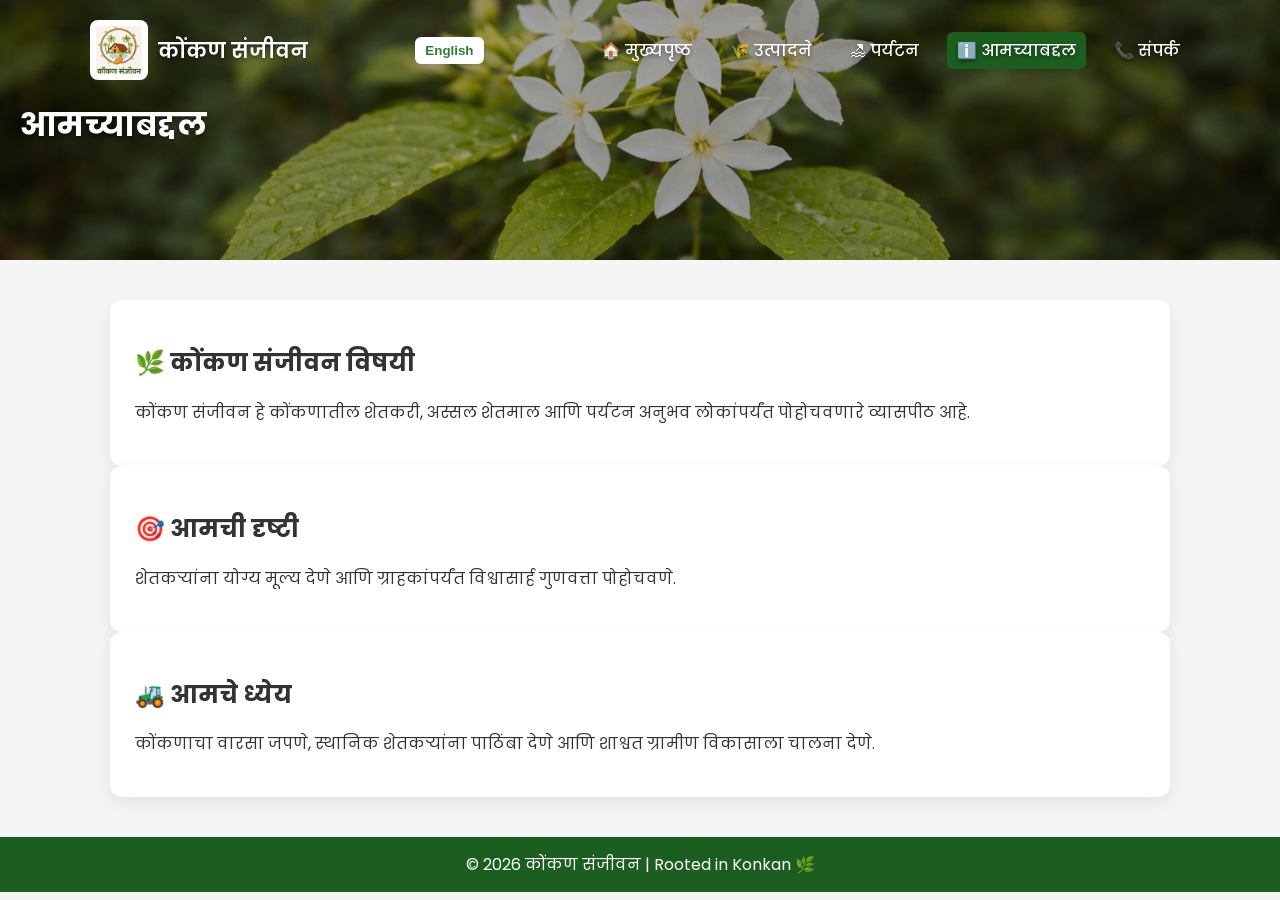
==== commit 0f065a3a: "Update about.html" ====
--- a/about.html
+++ b/about.html
@@ -1,135 +1,122 @@
 <!DOCTYPE html>
 <html lang="mr">
 <head>
-  <meta charset="UTF-8">
-  <meta name="viewport" content="width=device-width, initial-scale=1.0">
+<meta charset="UTF-8">
+<meta name="viewport" content="width=device-width, initial-scale=1.0">
 
-  <!-- TITLE MUST BE STATIC -->
-  <title>About Us | Konkan Sanjeevan</title>
+<title>आमच्याबद्दल | Konkan Sanjeevan</title>
 
-  <!-- SEO -->
-  <meta name="description"
-        content="Konkan Sanjeevan connects people with authentic Konkan farm products and tourism while supporting local farmers and sustainable rural livelihoods.">
-  <meta name="keywords"
-        content="Konkan products, organic rice, alphonso mango, konkan tourism, local farmers, rural development">
+<meta name="description"
+content="कोंकण संजीवन बद्दल माहिती – शेतकरी, कोंकण वारसा आणि शाश्वत ग्रामीण विकासासाठी कार्यरत व्यासपीठ.">
 
-  <!-- Google Font -->
-  <link href="https://fonts.googleapis.com/css2?family=Poppins&display=swap" rel="stylesheet">
+<meta name="keywords"
+content="about konkan sanjeevan, konkan farmers, konkan heritage, rural development">
 
-  <!-- Global CSS -->
-  <link rel="stylesheet" href="css/style.css">
+<link rel="stylesheet" href="css/style.css">
+<link href="https://fonts.googleapis.com/css2?family=Poppins&display=swap" rel="stylesheet">
 </head>
 
 <body>
 
-<!-- ✅ SINGLE CORRECT HEADER -->
+<!-- ================= HEADER ================= -->
 <header class="site-header about-header">
+  <div class="header-content">
 
-  <div class="nav-container">
+    <div class="nav-container">
+      <div class="logo">
+        <img src="images/konkansanjeevan_logo.png" alt="Konkan Sanjeevan">
+        <span data-mr="कोंकण संजीवन" data-en="Konkan Sanjeevan">
+          कोंकण संजीवन
+        </span>
+      </div>
 
-    <div class="logo">
-      <img src="images/konkansanjeevan_logo.png" alt="Konkan Sanjeevan">
-      <span data-mr="कोंकण संजीवन" data-en="Konkan Sanjeevan">
-        कोंकण संजीवन
-      </span>
+      <button class="lang-btn" onclick="toggleLanguage()">English</button>
+      <div class="menu-toggle" onclick="toggleMenu()">☰</div>
+
+      <nav id="navMenu">
+        <a href="index.html"
+           data-mr="🏠 मुख्यपृष्ठ"
+           data-en="🏠 Home">🏠 मुख्यपृष्ठ</a>
+
+        <a href="products.html"
+           data-mr="🌾 उत्पादने"
+           data-en="🌾 Products">🌾 उत्पादने</a>
+
+        <a href="tourism.html"
+           data-mr="🏖 पर्यटन"
+           data-en="🏖 Tourism">🏖 पर्यटन</a>
+
+        <a href="about.html" class="active"
+           data-mr="ℹ️ आमच्याबद्दल"
+           data-en="ℹ️ About">ℹ️ आमच्याबद्दल</a>
+
+        <a href="contact.html"
+           data-mr="📞 संपर्क"
+           data-en="📞 Contact">📞 संपर्क</a>
+      </nav>
     </div>
 
-    <button class="lang-btn" id="langBtn" onclick="toggleLanguage()">English</button>
-
-    <div class="menu-toggle" onclick="toggleMenu()">☰</div>
-
-    <nav id="navMenu">
-      <a href="index.html" data-mr="🏠 मुख्यपृष्ठ" data-en="🏠 Home">🏠 मुख्यपृष्ठ</a>
-      <a href="products.html" data-mr="🌾 उत्पादने" data-en="🌾 Products">🌾 उत्पादने</a>
-      <a href="tourism.html" data-mr="🏖 पर्यटन" data-en="🏖 Tourism">🏖 पर्यटन</a>
-      <a href="about.html" class="active" data-mr="ℹ️ आमच्याबद्दल" data-en="ℹ️ About">ℹ️ आमच्याबद्दल</a>
-      <a href="contact.html" data-mr="📞 संपर्क" data-en="📞 Contact">📞 संपर्क</a>
-    </nav>
+    <h1 class="header-title"
+        data-mr="आमच्याबद्दल"
+        data-en="About Us">
+        आमच्याबद्दल
+    </h1>
 
   </div>
-
-  <h1 class="page-title"
-      data-mr="आमच्याबद्दल"
-      data-en="About Us">
-      आमच्याबद्दल
-  </h1>
 </header>
 
+<!-- ================= CONTENT ================= -->
 <section class="section">
 
-  <div class="box">
-    <h2 data-mr="🌿 कोंकण संजीवन विषयी" data-en="🌿 About Konkan Sanjeevan">
-      🌿 कोंकण संजीवन विषयी
-    </h2>
+  <div class="card">
+    <div class="card-body">
+      <h2 data-mr="🌿 कोंकण संजीवन विषयी"
+          data-en="🌿 About Konkan Sanjeevan">
+          🌿 कोंकण संजीवन विषयी
+      </h2>
 
-    <p data-mr="कोंकण संजीवन हे कोकणातील अस्सल शेतमाल आणि पर्यटन अनुभव लोकांपर्यंत पोहोचवणारे व्यासपीठ आहे. आम्ही स्थानिक शेतकरी, उत्पादक आणि पर्यटन भागीदारांसोबत थेट काम करून शाश्वत ग्रामीण विकासाला चालना देतो."
-       data-en="Konkan Sanjeevan is a purpose-driven platform connecting people with authentic Konkan farm products and tourism experiences while supporting local farmers and sustainable rural livelihoods.">
-       कोंकण संजीवन हे कोकणातील अस्सल शेतमाल आणि पर्यटन अनुभव लोकांपर्यंत पोहोचवणारे व्यासपीठ आहे. आम्ही स्थानिक शेतकरी, उत्पादक आणि पर्यटन भागीदारांसोबत थेट काम करून शाश्वत ग्रामीण विकासाला चालना देतो.
-    </p>
+      <p data-mr="कोंकण संजीवन हे कोंकणातील शेतकरी, अस्सल शेतमाल आणि पर्यटन अनुभव लोकांपर्यंत पोहोचवणारे व्यासपीठ आहे."
+         data-en="Konkan Sanjeevan is a platform connecting Konkan farmers, authentic farm products, and tourism experiences.">
+         कोंकण संजीवन हे कोंकणातील शेतकरी, अस्सल शेतमाल आणि पर्यटन अनुभव लोकांपर्यंत पोहोचवणारे व्यासपीठ आहे.
+      </p>
+    </div>
   </div>
 
-  <div class="box">
-    <h2 data-mr="👤 संस्थापकांचा संदेश" data-en="👤 Founder’s Message">
-      👤 संस्थापकांचा संदेश
-    </h2>
+  <div class="card">
+    <div class="card-body">
+      <h2 data-mr="🎯 आमची दृष्टी"
+          data-en="🎯 Our Vision">
+          🎯 आमची दृष्टी
+      </h2>
 
-    <p data-mr="कोंकणातील मेहनती शेतकरी व उत्पादकांना योग्य मूल्य मिळावे आणि ग्राहकांपर्यंत विश्वासार्ह गुणवत्ता पोहोचावी, या उद्देशाने कोंकण संजीवनची सुरुवात झाली."
-       data-en="Konkan Sanjeevan was started with a simple vision — to ensure that hardworking people of Konkan receive fair value and customers receive quality they can trust.">
-       कोंकणातील मेहनती शेतकरी व उत्पादकांना योग्य मूल्य मिळावे आणि ग्राहकांपर्यंत विश्वासार्ह गुणवत्ता पोहोचावी, या उद्देशाने कोंकण संजीवनची सुरुवात झाली.
-    </p>
+      <p data-mr="शेतकऱ्यांना योग्य मूल्य देणे आणि ग्राहकांपर्यंत विश्वासार्ह गुणवत्ता पोहोचवणे."
+         data-en="To provide fair value to farmers and trusted quality to customers.">
+         शेतकऱ्यांना योग्य मूल्य देणे आणि ग्राहकांपर्यंत विश्वासार्ह गुणवत्ता पोहोचवणे.
+      </p>
+    </div>
   </div>
 
-  <div class="icons">
+  <div class="card">
+    <div class="card-body">
+      <h2 data-mr="🚜 आमचे ध्येय"
+          data-en="🚜 Our Mission">
+          🚜 आमचे ध्येय
+      </h2>
 
-    <div class="icon-box">
-      <h2 data-mr="🎯 दृष्टी" data-en="🎯 Vision">🎯 दृष्टी</h2>
-      <p data-mr="कोंकणातील ग्रामीण समाज आणि जागरूक ग्राहकांमधील विश्वासार्ह दुवा बनणे."
-         data-en="To become a trusted bridge between Konkan’s rural communities and conscious consumers.">
-         कोंकणातील ग्रामीण समाज आणि जागरूक ग्राहकांमधील विश्वासार्ह दुवा बनणे.
+      <p data-mr="कोंकणाचा वारसा जपणे, स्थानिक शेतकऱ्यांना पाठिंबा देणे आणि शाश्वत ग्रामीण विकासाला चालना देणे."
+         data-en="Preserve Konkan heritage, support local farmers, and promote sustainable rural development.">
+         कोंकणाचा वारसा जपणे, स्थानिक शेतकऱ्यांना पाठिंबा देणे आणि शाश्वत ग्रामीण विकासाला चालना देणे.
       </p>
     </div>
-
-    <div class="icon-box">
-      <h2 data-mr="🚜 ध्येय" data-en="🚜 Mission">🚜 ध्येय</h2>
-      <p data-mr="स्थानिक शेतकऱ्यांना पाठबळ देणे, शाश्वत पद्धती वाढवणे आणि कोंकणाची परंपरा जपणे."
-         data-en="Support local farmers, promote sustainable practices, and preserve Konkan’s heritage.">
-         स्थानिक शेतकऱ्यांना पाठबळ देणे, शाश्वत पद्धती वाढवणे आणि कोंकणाची परंपरा जपणे.
-      </p>
-    </div>
-
   </div>
 
 </section>
 
+<!-- ================= FOOTER ================= -->
 <footer>
-  © 2026 कोंकण संजीवन | Rooted in Konkan 🌿
+© 2026 कोंकण संजीवन | Rooted in Konkan 🌿
 </footer>
 
-<script>
-/* MOBILE MENU */
-function toggleMenu(){
-  document.getElementById("navMenu").classList.toggle("show");
-}
-
-/* LANGUAGE SYSTEM (SAME AS OTHER PAGES) */
-let lang = localStorage.getItem("lang") || "mr";
-
-function applyLanguage(){
-  document.querySelectorAll("[data-mr]").forEach(el=>{
-    el.innerHTML = (lang === "mr") ? el.dataset.mr : el.dataset.en;
-  });
-  document.getElementById("langBtn").innerText =
-    (lang === "mr") ? "English" : "मराठी";
-}
-
-function toggleLanguage(){
-  lang = (lang === "mr") ? "en" : "mr";
-  localStorage.setItem("lang", lang);
-  applyLanguage();
-}
-
-applyLanguage();
-</script>
-
+<script src="js/main.js"></script>
 </body>
 </html>
